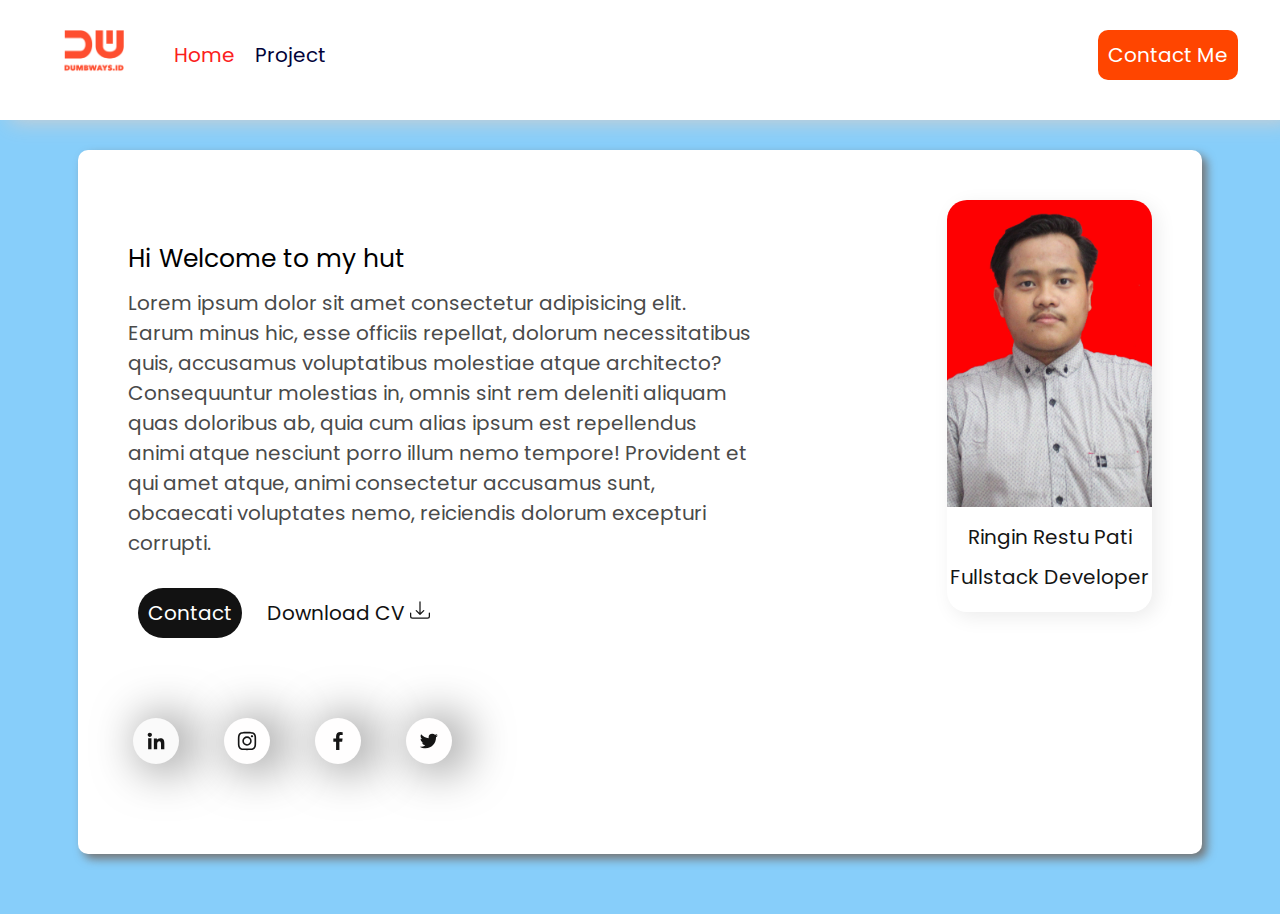
==== index.html @ 8bf2c8f4 "first sommit" ====
<!DOCTYPE html>
<html lang="en">

<head>
    <title>Day2 | Batch 43</title>
    <link rel="stylesheet" href="css/style.css">
</head>

<body style="background-color: #87CEFA;">

    <!-- navbar -->
    <nav>
        <ul>
            <a href="index.html"> <li><img src="assets/brandred.png" width="60px" alt="logo brand"></li></a>
            <li style="margin-top: 10px;  margin-left: 30px;">
                <a href="#" style="color:#fb2020 ;">Home</a>
            </li>
            <li style="margin-top: 10px;">
                <a href="form.html">Project</a>
            </li>
            <li style="display:flex; justify-content: flex-end; width: 100%; padding-left:60%">
                <button class="button-contact">
                    <a href="https://wa.me/+6282298225067"> Contact Me</a>
                </button>
            </li>
        </ul>
    </nav>

    <!-- Content -->
    <div style="border: none solid black; background-color: white; width: 80%; margin:auto; margin-top: 30px; margin-bottom:60px; padding: 50px;  border-radius: 15px; box-shadow: 5px 5px 10px rgb(117, 117, 117); border-radius: 10px;">

        <!-- image -->
        <div style="border-radius: 20px; box-shadow: 5px 5px 20px rgba(9, 9, 9, 0.08); width:15em; max-width: 20%;margin: 0 auto;overflow: hidden;background-color: #ffffff; float: right;">
            <img src="assets/foto_rrp.jpg" alt="Ringin Restu Pati" style="display: block; max-width: 100%" />
            <div style="text-align: center">
                <h3 style="margin-bottom: 0.5rem; margin-top: 15px;">Ringin Restu Pati</h3>
                <p style="margin: 0; margin-bottom: 1rem">
                    Fullstack Developer
                </p>
            </div>
        </div>

        <!-- Text -->
        <div>
            <h1 style="color:black; font-weight: 400;  text-align: left; margin-top: 40px; font-size: 25px; margin-bottom:10px;">Hi Welcome to my hut</h1>
            <p style="color:#4a4a4a; justify-content: flex-start; font-size: 20px; padding-right: 400px;">Lorem ipsum dolor sit amet consectetur adipisicing elit. Earum minus hic, esse officiis repellat, dolorum necessitatibus quis, accusamus voluptatibus molestiae atque architecto? Consequuntur molestias in, omnis sint rem deleniti aliquam quas
                doloribus ab, quia cum alias ipsum est repellendus animi atque nesciunt porro illum nemo tempore! Provident et qui amet atque, animi consectetur accusamus sunt, obcaecati voluptates nemo, reiciendis dolorum excepturi corrupti. </p>
                <div class="btn-wrap">
                    <a class="btn btn-contact" href="https://wa.me/+6282298225067" style="background-color: #121212; padding: 10px; margin-top: 20px; border-radius: 9999rem; text-decoration: none; color: #ffffff; display: inline-block; margin-bottom: 1rem;">Contact</a>
                    <a class="btn btn-cv" href="#" style="padding-left:20px; text-decoration: none; color: #111111; display: inline-block; "
                        >Download CV
                        <span><svg xmlns="http://www.w3.org/2000/svg" width="1em" height="1em" preserveAspectRatio="xMidYMid meet" viewBox="0 0 16 16">
                                <g fill="currentColor">
                                    <path d="M.5 9.9a.5.5 0 0 1 .5.5v2.5a1 1 0 0 0 1 1h12a1 1 0 0 0 1-1v-2.5a.5.5 0 0 1 1 0v2.5a2 2 0 0 1-2 2H2a2 2 0 0 1-2-2v-2.5a.5.5 0 0 1 .5-.5z"/>
                                    <path d="M7.646 11.854a.5.5 0 0 0 .708 0l3-3a.5.5 0 0 0-.708-.708L8.5 10.293V1.5a.5.5 0 0 0-1 0v8.793L5.354 8.146a.5.5 0 1 0-.708.708l3 3z"/>
                                </g></svg></span
                    ></a>
                </div>
        </div>


        <!-- Icon sosmed -->
        <div style="display: flex; justify-content: flex-start; margin-top:50px;  margin-bottom: 2rem; color:white;">
            <a href="https://www.linkedin.com/in/ringin-restu-pati-86508012b/" target="_blank" style="background-color: #fafafa; border-radius: 100%; padding: 0.25rem;  margin-left:5px; margin-right:40px; width: 36px; height: 36px; display: flex; justify-content: flex-start; align-items: center; color: #ffffff; box-shadow: 10px 2px 50px rgb(86, 86, 86);"
                title="Linkedin"><svg xmlns="http://www.w3.org/2000/svg" width="20px" height="20px" preserveAspectRatio="xMidYMid meet" viewBox="0 0 24 24">
                    <path fill="currentColor" fill-rule="evenodd" d="M9.429 8.969h3.714v1.85c.535-1.064 1.907-2.02 3.968-2.02c3.951 0 4.889 2.118 4.889 6.004V22h-4v-6.312c0-2.213-.535-3.461-1.897-3.461c-1.889 0-2.674 1.345-2.674 3.46V22h-4V8.969ZM2.57 21.83h4V8.799h-4V21.83ZM7.143 4.55a2.53 2.53 0 0 1-.753 1.802a2.573 2.573 0 0 1-1.82.748a2.59 2.59 0 0 1-1.818-.747A2.548 2.548 0 0 1 2 4.55c0-.677.27-1.325.753-1.803A2.583 2.583 0 0 1 4.571 2c.682 0 1.336.269 1.819.747c.482.478.753 1.126.753 1.803Z" clip-rule="evenodd"/></svg></a>
            <a href="https://www.instagram.com/ringinrp/" target="_blank" style="background-color: #fffefe;border-radius: 100%;padding: 0.25rem;  margin-left:5px; margin-right:40px; width: 36px;height: 36px;display: flex;justify-content: center;align-items: center;color: #ededed; box-shadow: 10px 2px 50px rgb(86, 86, 86);"
                title="Instagram"><svg xmlns="http://www.w3.org/2000/svg" width="20px" height="20px" preserveAspectRatio="xMidYMid meet" viewBox="0 0 24 24">
                    <path fill="currentColor" fill-rule="evenodd" d="M7.465 1.066C8.638 1.012 9.012 1 12 1c2.988 0 3.362.013 4.534.066c1.172.053 1.972.24 2.672.511c.733.277 1.398.71 1.948 1.27c.56.549.992 1.213 1.268 1.947c.272.7.458 1.5.512 2.67C22.988 8.639 23 9.013 23 12c0 2.988-.013 3.362-.066 4.535c-.053 1.17-.24 1.97-.512 2.67a5.396 5.396 0 0 1-1.268 1.949c-.55.56-1.215.992-1.948 1.268c-.7.272-1.5.458-2.67.512c-1.174.054-1.548.066-4.536.066c-2.988 0-3.362-.013-4.535-.066c-1.17-.053-1.97-.24-2.67-.512a5.397 5.397 0 0 1-1.949-1.268a5.392 5.392 0 0 1-1.269-1.948c-.271-.7-.457-1.5-.511-2.67C1.012 15.361 1 14.987 1 12c0-2.988.013-3.362.066-4.534c.053-1.172.24-1.972.511-2.672a5.396 5.396 0 0 1 1.27-1.948a5.392 5.392 0 0 1 1.947-1.269c.7-.271 1.5-.457 2.67-.511Zm8.98 1.98c-1.16-.053-1.508-.064-4.445-.064c-2.937 0-3.285.011-4.445.064c-1.073.049-1.655.228-2.043.379c-.513.2-.88.437-1.265.822a3.412 3.412 0 0 0-.822 1.265c-.151.388-.33.97-.379 2.043c-.053 1.16-.064 1.508-.064 4.445c0 2.937.011 3.285.064 4.445c.049 1.073.228 1.655.379 2.043c.176.477.457.91.822 1.265c.355.365.788.646 1.265.822c.388.151.97.33 2.043.379c1.16.053 1.507.064 4.445.064c2.938 0 3.285-.011 4.445-.064c1.073-.049 1.655-.228 2.043-.379c.513-.2.88-.437 1.265-.822c.365-.355.646-.788.822-1.265c.151-.388.33-.97.379-2.043c.053-1.16.064-1.508.064-4.445c0-2.937-.011-3.285-.064-4.445c-.049-1.073-.228-1.655-.379-2.043c-.2-.513-.437-.88-.822-1.265a3.413 3.413 0 0 0-1.265-.822c-.388-.151-.97-.33-2.043-.379Zm-5.85 12.345a3.669 3.669 0 0 0 4-5.986a3.67 3.67 0 1 0-4 5.986ZM8.002 8.002a5.654 5.654 0 1 1 7.996 7.996a5.654 5.654 0 0 1-7.996-7.996Zm10.906-.814a1.337 1.337 0 1 0-1.89-1.89a1.337 1.337 0 0 0 1.89 1.89Z" clip-rule="evenodd"/></svg></a>
            <a href="https://www.facebook.com/ringinrp" target="_blank" style="background-color: #fffefe;border-radius: 100%;padding: 0.25rem;  margin-left:5px; margin-right:40px; width: 36px;height: 36px;display: flex;justify-content: center;align-items: center;color: #ffffff; box-shadow: 10px 2px 50px rgb(86, 86, 86);"
                title="Facebook"><svg xmlns="http://www.w3.org/2000/svg" width="24px" height="24px" preserveAspectRatio="xMidYMid meet" viewBox="0 0 24 24">
                    <path fill="currentColor" d="M13.397 20.997v-8.196h2.765l.411-3.209h-3.176V7.548c0-.926.258-1.56 1.587-1.56h1.684V3.127A22.336 22.336 0 0 0 14.201 3c-2.444 0-4.122 1.492-4.122 4.231v2.355H7.332v3.209h2.753v8.202h3.312z"/></svg></a>
            <a href="#" target="_blank" style="background-color: #fffefe;border-radius: 100%;padding: 0.25rem;  margin-left:5px; margin-right:40px; width: 36px;height: 36px;display: flex;justify-content: center;align-items: center;color: #ffffff; box-shadow: 10px 2px 50px rgb(86, 86, 86);"
                title="Twitter"><svg xmlns="http://www.w3.org/2000/svg" width="22px" height="22px" preserveAspectRatio="xMidYMid meet" viewBox="0 0 24 24">
                    <path fill="currentColor"d="M19.633 7.997c.013.175.013.349.013.523c0 5.325-4.053 11.461-11.46 11.461c-2.282 0-4.402-.661-6.186-1.809c.324.037.636.05.973.05a8.07 8.07 0 0 0 5.001-1.721a4.036 4.036 0 0 1-3.767-2.793c.249.037.499.062.761.062c.361 0 .724-.05 1.061-.137a4.027 4.027 0 0 1-3.23-3.953v-.05c.537.299 1.16.486 1.82.511a4.022 4.022 0 0 1-1.796-3.354c0-.748.199-1.434.548-2.032a11.457 11.457 0 0 0 8.306 4.215c-.062-.3-.1-.611-.1-.923a4.026 4.026 0 0 1 4.028-4.028c1.16 0 2.207.486 2.943 1.272a7.957 7.957 0 0 0 2.556-.973a4.02 4.02 0 0 1-1.771 2.22a8.073 8.073 0 0 0 2.319-.624a8.645 8.645 0 0 1-2.019 2.083z"/></svg></a>
        </div>


    </div>

</body>

</html>
---- css/style.css ----
@import url('https://fonts.googleapis.com/css2?family=Poppins:ital,wght@0,100;0,200;0,300;0,400;1,200&display=swap');
* {
    font-family: "Poppins", sans-serif;
    font-weight: 400;
    font-size: 20px;
    color: #151515;
    text-decoration: none;
    margin: auto;
}

input, select, textarea{
    margin-bottom:15px;
    border-radius: 8px; 
    width:100%; 
    height: 40px; 
    border:1px solid; 
    padding-left: 10px;
}


nav {
    background-color: white;
    box-shadow: 10px 2px 20px rgb(207, 207, 207);
    padding-top: 30px;
    padding-bottom: 40px;
}

nav ul {
    list-style: none;
    display: flex;
    padding-left: 5%;
}

nav ul li {
    margin-right: 20px;
}

nav ul li a {
    color: rgb(1, 2, 56);
}

nav ul li a:hover {
    color: #2e35fa;
}

.button-contact {
    border: none;
    padding: 10px;
    background-color: orangered;
    border-radius: 10px;
}

.button-contact a {
    color: white;
}

.button-contact a:hover {
    color: white;
}

.btn-submit {
    border: none;
    padding: 10px;
    background-color: orangered;
    border-radius: 10px;
}

.btn-submit a {
    color: white;
}

.btn-wrap{
    padding:10px;
    
}
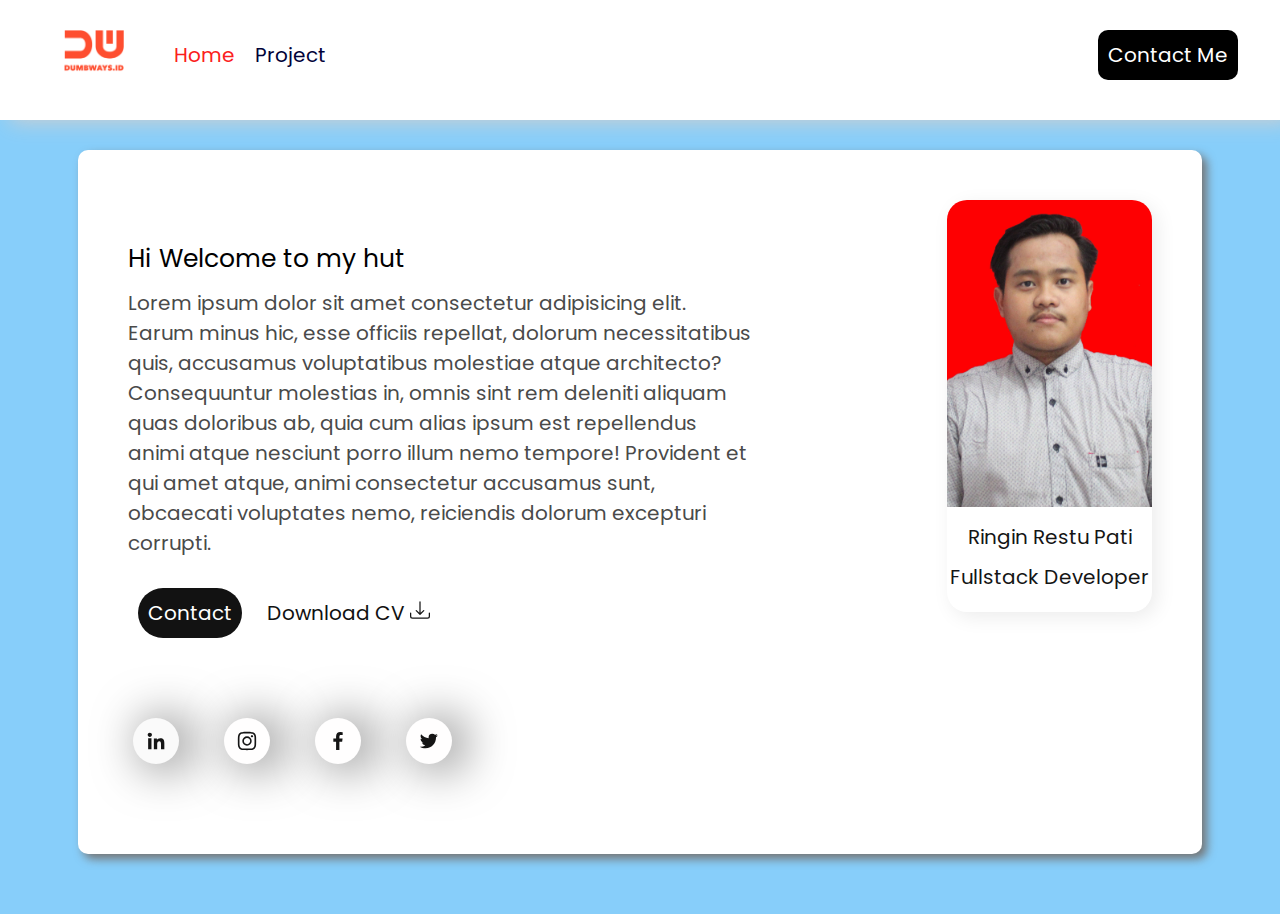
==== commit 4d817ddf: "update" ====
--- a/index.html
+++ b/index.html
@@ -2,7 +2,7 @@
 <html lang="en">
 
 <head>
-    <title>Day2 | Batch 43</title>
+    <title>Day3 | Batch 43</title>
     <link rel="stylesheet" href="css/style.css">
 </head>
 
@@ -16,11 +16,11 @@
                 <a href="#" style="color:#fb2020 ;">Home</a>
             </li>
             <li style="margin-top: 10px;">
-                <a href="form.html">Project</a>
+                <a href="#">Project</a>
             </li>
             <li style="display:flex; justify-content: flex-end; width: 100%; padding-left:60%">
                 <button class="button-contact">
-                    <a href="https://wa.me/+6282298225067"> Contact Me</a>
+                    <a href="form.html"> Contact Me</a>
                 </button>
             </li>
         </ul>
@@ -46,7 +46,7 @@
             <p style="color:#4a4a4a; justify-content: flex-start; font-size: 20px; padding-right: 400px;">Lorem ipsum dolor sit amet consectetur adipisicing elit. Earum minus hic, esse officiis repellat, dolorum necessitatibus quis, accusamus voluptatibus molestiae atque architecto? Consequuntur molestias in, omnis sint rem deleniti aliquam quas
                 doloribus ab, quia cum alias ipsum est repellendus animi atque nesciunt porro illum nemo tempore! Provident et qui amet atque, animi consectetur accusamus sunt, obcaecati voluptates nemo, reiciendis dolorum excepturi corrupti. </p>
                 <div class="btn-wrap">
-                    <a class="btn btn-contact" href="https://wa.me/+6282298225067" style="background-color: #121212; padding: 10px; margin-top: 20px; border-radius: 9999rem; text-decoration: none; color: #ffffff; display: inline-block; margin-bottom: 1rem;">Contact</a>
+                    <a class="btn btn-contact" href="form.html" style="background-color: #121212; padding: 10px; margin-top: 20px; border-radius: 9999rem; text-decoration: none; color: #ffffff; display: inline-block; margin-bottom: 1rem;">Contact</a>
                     <a class="btn btn-cv" href="#" style="padding-left:20px; text-decoration: none; color: #111111; display: inline-block; "
                         >Download CV
                         <span><svg xmlns="http://www.w3.org/2000/svg" width="1em" height="1em" preserveAspectRatio="xMidYMid meet" viewBox="0 0 16 16">
--- a/css/style.css
+++ b/css/style.css
@@ -46,7 +46,7 @@
 .button-contact {
     border: none;
     padding: 10px;
-    background-color: orangered;
+    background-color: black;
     border-radius: 10px;
 }
 
@@ -61,7 +61,7 @@
 .btn-submit {
     border: none;
     padding: 10px;
-    background-color: orangered;
+    background-color: black;
     border-radius: 10px;
 }
 
